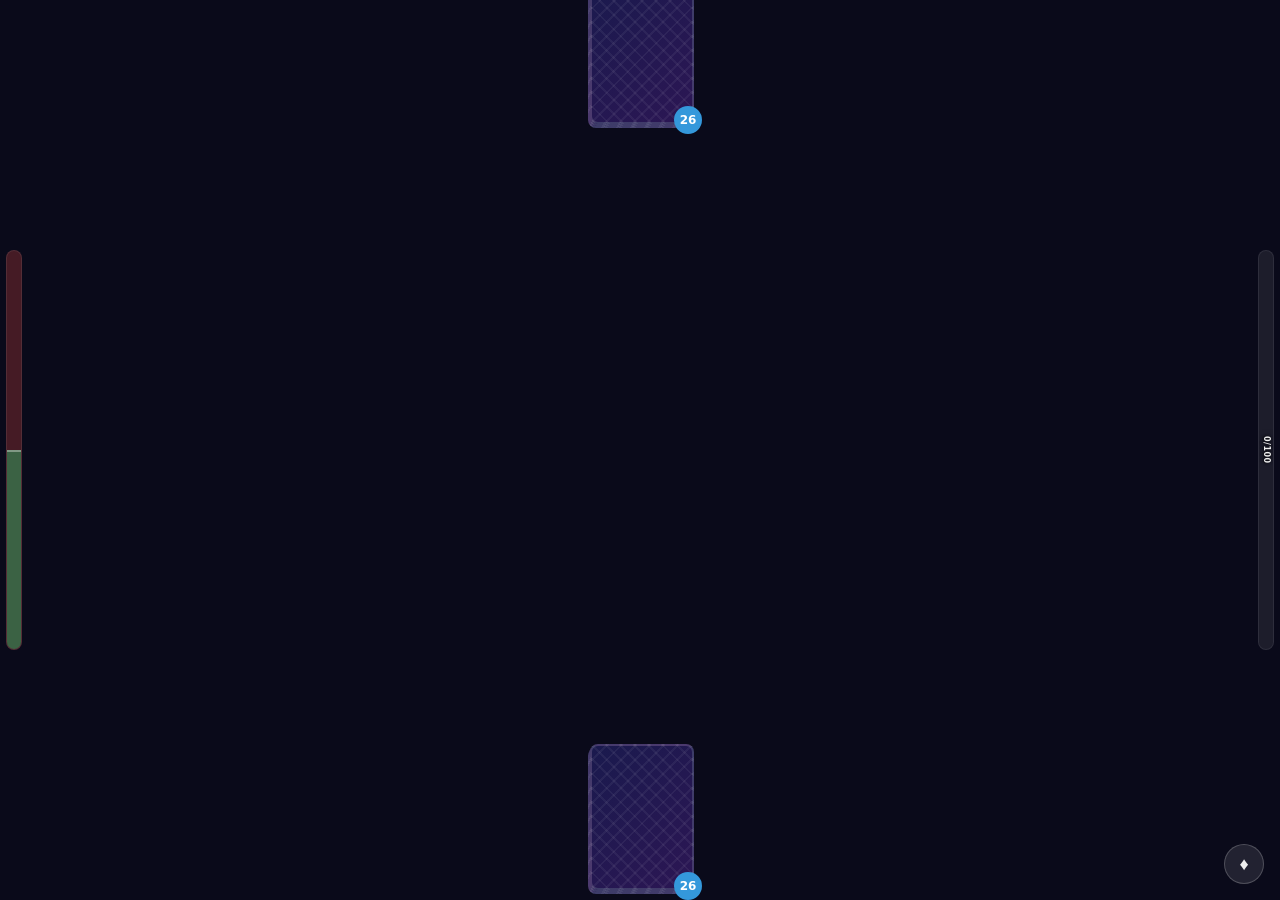
==== index.html @ df43c0c9 "Slash on losing card (stays), remove winner glow Slash now renders as a child of the losing card ele" ====
<!DOCTYPE html>
<html lang="en">
<head>
  <meta charset="UTF-8">
  <meta name="viewport" content="width=device-width, initial-scale=1, user-scalable=no, viewport-fit=cover">
  <meta name="apple-mobile-web-app-capable" content="yes">
  <meta name="theme-color" content="#0a0a1a">
  <title>War</title>
  <link rel="stylesheet" href="war.css?v=13">
</head>
<body>
  <!-- EVAL BAR (card advantage indicator) -->
  <div id="eval-bar" class="eval-bar">
    <div class="eval-bar-mid"></div>
    <div id="eval-bar-fill" class="eval-bar-fill"></div>
  </div>

  <!-- XP BAR (vertical, right side) -->
  <div id="xp-bar-container" class="xp-bar-container">
    <div id="xp-bar-fill" class="xp-bar-fill"></div>
    <span id="xp-bar-label" class="xp-bar-label">XP</span>
  </div>

  <div id="game" class="game">

    <!-- OPPONENT AREA -->
    <div class="player-area opponent-area">
      <div class="deck-zone">
        <div id="opponent-deck" class="deck" data-owner="opponent">
          <div class="deck-stack"></div>
          <span class="deck-count">0</span>
        </div>
      </div>
    </div>

    <!-- BATTLE ZONE -->
    <div id="battle-zone" class="battle-zone">
      <div id="combo-display" class="combo-display hidden"></div>
      <div id="opponent-cards" class="card-row"></div>
      <div id="result-flash" class="result-flash"></div>
      <div id="player-cards" class="card-row"></div>
    </div>

    <!-- PLAYER AREA -->
    <div class="player-area player-area--self">
      <div class="deck-zone">
        <div id="player-deck" class="deck" data-owner="player">
          <div class="deck-stack"></div>
          <span class="deck-count">0</span>
        </div>
      </div>
    </div>

    <!-- ACTIVE UPGRADES -->
    <div id="active-upgrades" class="active-upgrades"></div>
    <div id="badge-tooltip" class="badge-tooltip hidden"></div>

    <!-- UPGRADE CHOICE OVERLAY -->
    <div id="upgrade-overlay" class="overlay hidden">
      <div class="overlay-content">
        <h2>Choose an Upgrade</h2>
        <div id="upgrade-choices" class="upgrade-choices"></div>
        <button id="upgrade-confirm-btn" class="btn btn--disabled" disabled>Confirm</button>
      </div>
    </div>

    <!-- DECK VIEWER MODAL -->
    <div id="deck-overlay" class="overlay hidden">
      <div class="overlay-content">
        <h2>Your Deck</h2>
        <div id="deck-list" class="deck-list"></div>
        <button id="deck-close-btn" class="btn">Close</button>
      </div>
    </div>

    <!-- GAME OVER OVERLAY -->
    <div id="gameover-overlay" class="overlay hidden">
      <div class="overlay-content">
        <h2 id="gameover-message"></h2>
        <div id="gameover-stats" class="gameover-stats"></div>
        <button id="restart-btn" class="btn">Play Again</button>
      </div>
    </div>

    <!-- DECK VIEWER FAB -->
    <button id="deck-fab" class="deck-fab">&#9830;</button>

  </div>

  <script src="https://cdn.jsdelivr.net/npm/gsap@3.12/dist/gsap.min.js"></script>
  <script src="war-simulation.js?v=13"></script>
  <script src="war.js?v=13"></script>
</body>
</html>
---- war.css ----
/* ========== CUSTOM PROPERTIES ========== */
:root {
  --bg: #0a0a1a;
  --card-w: 80px;
  --card-h: 112px;
  --card-radius: 8px;
  --red: #e74c3c;
  --dark-suit: #222;
  --xp-color: #f1c40f;
  --accent: #3498db;
  --text: #eee;
  --font: system-ui, -apple-system, sans-serif;
  --safe-bottom: env(safe-area-inset-bottom, 0px);
}

/* ========== RESET & BASE ========== */
*, *::before, *::after {
  box-sizing: border-box;
  margin: 0;
  padding: 0;
}

html, body {
  height: 100dvh;
  overflow: hidden;
  overscroll-behavior: none;
  background: var(--bg);
  color: var(--text);
  font-family: var(--font);
  -webkit-tap-highlight-color: transparent;
  touch-action: manipulation;
  user-select: none;
}

/* ========== GAME LAYOUT ========== */
.game {
  display: flex;
  flex-direction: column;
  justify-content: space-between;
  max-width: 480px;
  margin: 0 auto;
  height: 100dvh;
  padding: env(safe-area-inset-top, 8px) 12px var(--safe-bottom) 12px;
  position: relative;
}

.player-area {
  flex: 0 0 auto;
  display: flex;
  flex-direction: column;
  align-items: center;
  padding: 2px 0;
}

/* Decks 30% bigger, partially off screen */
.opponent-area {
  margin-top: -20px;
}

.player-area--self {
  margin-bottom: -20px;
}

.battle-zone {
  flex: 1;
  display: flex;
  flex-direction: column;
  justify-content: center;
  align-items: center;
  gap: 16px;
  position: relative;
  min-height: 0;
}

/* ========== DECK ========== */
.deck-zone {
  position: relative;
  display: flex;
  flex-direction: column;
  align-items: center;
  gap: 8px;
}

.deck {
  position: relative;
  width: calc(var(--card-w) * 1.3);
  height: calc(var(--card-h) * 1.3);
  cursor: pointer;
}

.deck-stack {
  position: relative;
  width: 100%;
  height: 100%;
}

.deck-stack .card-back {
  position: absolute;
  top: 0;
  left: 0;
  width: calc(var(--card-w) * 1.3);
  height: calc(var(--card-h) * 1.3);
  border-radius: var(--card-radius);
}

.deck-stack .card-back:nth-child(2) {
  top: -2px;
  left: 1px;
}

.deck-stack .card-back:nth-child(3) {
  top: -4px;
  left: 2px;
}

.deck-count {
  position: absolute;
  bottom: -6px;
  right: -10px;
  background: var(--accent);
  color: #fff;
  border-radius: 50%;
  width: 28px;
  height: 28px;
  display: flex;
  align-items: center;
  justify-content: center;
  font-size: 12px;
  font-weight: 700;
  z-index: 5;
}

.deck.empty .deck-stack {
  opacity: 0.2;
}

/* ========== CARD ========== */
.card {
  width: var(--card-w);
  height: var(--card-h);
  border-radius: var(--card-radius);
  position: absolute;
  transform-origin: center center;
}

.card-front {
  width: 100%;
  height: 100%;
  background: #fff;
  color: var(--dark-suit);
  border: 1px solid #ccc;
  border-radius: var(--card-radius);
  display: flex;
  flex-direction: column;
  padding: 6px;
  position: absolute;
  top: 0;
  left: 0;
}

.card-front .rank {
  font-size: 18px;
  font-weight: 700;
  line-height: 1;
}

.card-front .suit {
  font-size: 32px;
  text-align: center;
  flex: 1;
  display: flex;
  align-items: center;
  justify-content: center;
  line-height: 1;
}

.card-front .rank-bottom {
  font-size: 18px;
  font-weight: 700;
  line-height: 1;
  text-align: right;
  transform: rotate(180deg);
}

.card[data-suit="hearts"] .card-front,
.card[data-suit="diamonds"] .card-front {
  color: var(--red);
}

.card-back {
  width: 100%;
  height: 100%;
  border-radius: var(--card-radius);
  background:
    repeating-linear-gradient(45deg, rgba(255,255,255,.05) 0 2px, transparent 2px 10px),
    repeating-linear-gradient(-45deg, rgba(255,255,255,.05) 0 2px, transparent 2px 10px),
    linear-gradient(135deg, #1a1a4e, #2c1654);
  border: 2px solid rgba(255,255,255,.15);
  position: absolute;
  top: 0;
  left: 0;
}

/* ========== CARD ROW ========== */
.card-row {
  display: flex;
  justify-content: center;
  align-items: center;
  min-height: var(--card-h);
  padding: 0 4px;
  width: 100%;
}

.card-row .card {
  position: relative;
  flex-shrink: 0;
}

.card-row .card + .card {
  margin-left: -36px;
}

/* ========== RESULT FLASH ========== */
.result-flash {
  position: absolute;
  top: 50%;
  left: 50%;
  transform: translate(-50%, -50%);
  font-size: 32px;
  font-weight: 900;
  text-transform: uppercase;
  opacity: 0;
  pointer-events: none;
  z-index: 10;
  white-space: nowrap;
  text-shadow: 0 2px 10px rgba(0,0,0,.5);
}

/* ========== BADGE TOOLTIP ========== */
.badge-tooltip {
  position: fixed;
  bottom: 80px;
  left: 50%;
  transform: translateX(-50%);
  background: rgba(20,20,50,.95);
  color: var(--text);
  padding: 10px 16px;
  border-radius: 10px;
  font-size: 13px;
  line-height: 1.4;
  max-width: 280px;
  text-align: center;
  z-index: 50;
  border: 1px solid rgba(255,255,255,.15);
  pointer-events: none;
}

/* ========== XP BAR (vertical, right side) ========== */
.xp-bar-container {
  position: fixed;
  right: 6px;
  top: 50%;
  transform: translateY(-50%);
  width: 16px;
  height: 60%;
  max-height: 400px;
  background: rgba(255,255,255,.08);
  border-radius: 8px;
  overflow: hidden;
  z-index: 20;
  border: 1px solid rgba(255,255,255,.08);
  display: flex;
  flex-direction: column;
  justify-content: flex-end;
}

.xp-bar-fill {
  width: 100%;
  height: 0%;
  background: linear-gradient(0deg, #f39c12, var(--xp-color));
  transition: height 0.5s ease;
}

.xp-bar-label {
  position: absolute;
  inset: 0;
  display: flex;
  align-items: center;
  justify-content: center;
  writing-mode: vertical-rl;
  text-orientation: mixed;
  font-size: 8px;
  font-weight: 700;
  z-index: 2;
  white-space: nowrap;
  text-shadow: 0 1px 3px rgba(0,0,0,.8), 0 0 6px rgba(0,0,0,.5);
  letter-spacing: 0.5px;
}

.xp-bar-container.flash {
  animation: xp-flash 0.6s ease;
}

@keyframes xp-flash {
  0%, 100% { filter: brightness(1); }
  50% { filter: brightness(1.8); }
}

/* ========== ACTIVE UPGRADES ========== */
.active-upgrades {
  display: flex;
  gap: 6px;
  justify-content: center;
  flex-wrap: wrap;
  padding: 4px 0;
  min-height: 24px;
}

.upgrade-badge {
  font-size: 11px;
  padding: 2px 8px;
  border-radius: 10px;
  background: rgba(255,255,255,.08);
  border: 1px solid rgba(255,255,255,.2);
  white-space: nowrap;
  cursor: pointer;
}

.upgrade-badge--epic {
  border-color: #9b59b6;
  color: #bb8fce;
}

/* ========== COMBO DISPLAY ========== */
.combo-display {
  position: absolute;
  bottom: 4px;
  right: 8px;
  font-size: 22px;
  font-weight: 900;
  color: #f39c12;
  letter-spacing: 1px;
  text-shadow: 0 2px 8px rgba(243,156,18,.5), 0 0 20px rgba(243,156,18,.3);
  z-index: 8;
  pointer-events: none;
}

/* ========== OVERLAYS ========== */
.overlay {
  position: fixed;
  inset: 0;
  background: rgba(0,0,0,.75);
  display: flex;
  align-items: center;
  justify-content: center;
  z-index: 100;
  backdrop-filter: blur(4px);
  -webkit-backdrop-filter: blur(4px);
}

.overlay.hidden {
  display: none;
}

.overlay-content {
  background: linear-gradient(135deg, #1a1a3a, #1e1e44);
  border-radius: 16px;
  padding: 32px 24px;
  text-align: center;
  max-width: 360px;
  width: 90%;
  border: 1px solid rgba(255,255,255,.1);
}

.overlay-content h2 {
  font-size: 22px;
  margin-bottom: 4px;
}

.upgrade-choices {
  display: flex;
  flex-direction: column;
  gap: 12px;
  margin-top: 20px;
}

.upgrade-card {
  padding: 14px;
  border-radius: 10px;
  background: rgba(255,255,255,.05);
  border: 2px solid rgba(255,255,255,.15);
  cursor: pointer;
  text-align: left;
  transition: border-color 0.15s, transform 0.1s;
}

/* Rarity borders */
.upgrade-card--common {
  border-color: rgba(255,255,255,.25);
}

.upgrade-card--rare {
  border-color: #3498db;
  box-shadow: 0 0 10px rgba(52,152,219,.3);
}

.upgrade-card--epic {
  border-color: #9b59b6;
  box-shadow: 0 0 14px rgba(155,89,182,.4);
}

.upgrade-card:hover {
  border-color: var(--accent);
}

.upgrade-card--rare:hover {
  border-color: #5dade2;
  box-shadow: 0 0 16px rgba(52,152,219,.5);
}

.upgrade-card--epic:hover {
  border-color: #bb8fce;
  box-shadow: 0 0 20px rgba(155,89,182,.6);
}

.upgrade-card--selected {
  border-color: var(--xp-color) !important;
  box-shadow: 0 0 16px rgba(241,196,15,.5) !important;
  transform: scale(1.02);
}

.upgrade-card:active {
  transform: scale(0.97);
}

.btn--disabled {
  opacity: 0.3;
  cursor: not-allowed;
}

.upgrade-rarity-tag {
  font-size: 9px;
  font-weight: 800;
  letter-spacing: 1.5px;
  margin-bottom: 4px;
  opacity: 0.5;
}

.upgrade-card--rare .upgrade-rarity-tag {
  color: #3498db;
  opacity: 1;
}

.upgrade-card--epic .upgrade-rarity-tag {
  color: #9b59b6;
  opacity: 1;
}

.upgrade-card h3 {
  font-size: 15px;
  margin-bottom: 4px;
}

.upgrade-card p {
  font-size: 12px;
  opacity: 0.6;
  line-height: 1.3;
}

.btn {
  padding: 14px 36px;
  border: none;
  border-radius: 12px;
  background: var(--accent);
  color: #fff;
  font-size: 16px;
  font-weight: 700;
  cursor: pointer;
  margin-top: 20px;
  transition: transform 0.1s;
}

.btn:active {
  transform: scale(0.96);
}

/* ========== EVAL BAR (card advantage) ========== */
.eval-bar {
  position: fixed;
  left: 6px;
  top: 50%;
  transform: translateY(-50%);
  width: 16px;
  height: 60%;
  max-height: 400px;
  background: rgba(180,60,60,.35);
  border-radius: 8px;
  overflow: hidden;
  z-index: 20;
  border: 1px solid rgba(255,255,255,.08);
  display: flex;
  flex-direction: column;
  justify-content: flex-end;
}

.eval-bar-fill {
  width: 100%;
  height: 50%;
  background: rgba(46,204,113,.4);
  transition: height 0.5s ease;
}

.eval-bar-mid {
  position: absolute;
  left: 0;
  right: 0;
  top: 50%;
  height: 2px;
  background: rgba(255,255,255,.35);
  z-index: 1;
  pointer-events: none;
}

.eval-bar-popup {
  position: fixed;
  font-size: 11px;
  font-weight: 800;
  white-space: nowrap;
  pointer-events: none;
  z-index: 21;
  text-shadow: 0 1px 3px rgba(0,0,0,.6);
}

/* ========== BATTLE SLASH ========== */
.battle-slash {
  position: absolute;
  top: 50%;
  left: -10%;
  width: 120%;
  height: 3px;
  background: linear-gradient(90deg, transparent 0%, rgba(231,76,60,.9) 20%, #fff 50%, rgba(231,76,60,.9) 80%, transparent 100%);
  transform: translateY(-50%) rotate(-25deg);
  transform-origin: center center;
  z-index: 15;
  pointer-events: none;
  border-radius: 2px;
  box-shadow: 0 0 12px 4px rgba(231,76,60,.5), 0 0 30px 2px rgba(255,255,255,.3);
}

/* ========== CARD BOOST BADGE ========== */
.card-boost-badge {
  position: absolute;
  top: -8px;
  right: -8px;
  background: #2ecc71;
  color: #fff;
  font-size: 11px;
  font-weight: 800;
  padding: 2px 6px;
  border-radius: 8px;
  z-index: 10;
  box-shadow: 0 2px 6px rgba(0,0,0,.4);
  pointer-events: none;
}

/* ========== XP POPUP ========== */
.xp-popup {
  position: fixed;
  transform: translateX(-50%);
  color: var(--xp-color);
  font-size: 16px;
  font-weight: 800;
  white-space: nowrap;
  pointer-events: none;
  z-index: 50;
  text-shadow: 0 1px 4px rgba(0,0,0,.8), 0 0 8px rgba(241,196,15,.4);
}

/* ========== COMBO RING ========== */
.combo-ring {
  position: fixed;
  width: 40px;
  height: 40px;
  border-radius: 50%;
  border: 3px solid #f39c12;
  transform: translate(-50%, -50%);
  pointer-events: none;
  z-index: 7;
}

/* ========== DECK VIEWER FAB ========== */
.deck-fab {
  position: fixed;
  bottom: 16px;
  right: 16px;
  width: 40px;
  height: 40px;
  border-radius: 50%;
  background: rgba(255,255,255,.1);
  border: 1px solid rgba(255,255,255,.2);
  color: var(--text);
  font-size: 18px;
  cursor: pointer;
  z-index: 30;
  display: flex;
  align-items: center;
  justify-content: center;
  transition: background 0.15s;
}

.deck-fab:active {
  background: rgba(255,255,255,.2);
}

/* ========== DECK LIST ========== */
.deck-list {
  margin-top: 16px;
  display: flex;
  flex-direction: column;
  gap: 4px;
  text-align: left;
}

.deck-row {
  display: flex;
  align-items: center;
  gap: 8px;
  padding: 5px 10px;
  background: rgba(255,255,255,.04);
  border-radius: 6px;
  font-size: 14px;
  font-weight: 600;
}

.deck-row-rank {
  width: 24px;
  text-align: center;
  font-size: 16px;
  font-weight: 800;
}

.deck-row-boost {
  font-size: 13px;
  font-weight: 800;
  margin-left: auto;
}

.deck-row-boost--zero {
  color: rgba(255,255,255,.25);
}

.deck-row-boost--active {
  color: #2ecc71;
}

/* ========== GAME OVER STATS ========== */
.gameover-stats {
  margin-top: 16px;
  text-align: left;
  display: grid;
  grid-template-columns: 1fr 1fr;
  gap: 6px;
}

.stat-item {
  padding: 8px 10px;
  background: rgba(255,255,255,.04);
  border-radius: 8px;
  font-size: 12px;
}

.stat-value {
  font-size: 20px;
  font-weight: 800;
  display: block;
  margin-bottom: 2px;
}

.stat-label {
  opacity: 0.5;
  font-size: 10px;
  text-transform: uppercase;
  letter-spacing: 0.5px;
}

/* ========== UTILITY ========== */
.hidden {
  display: none !important;
}
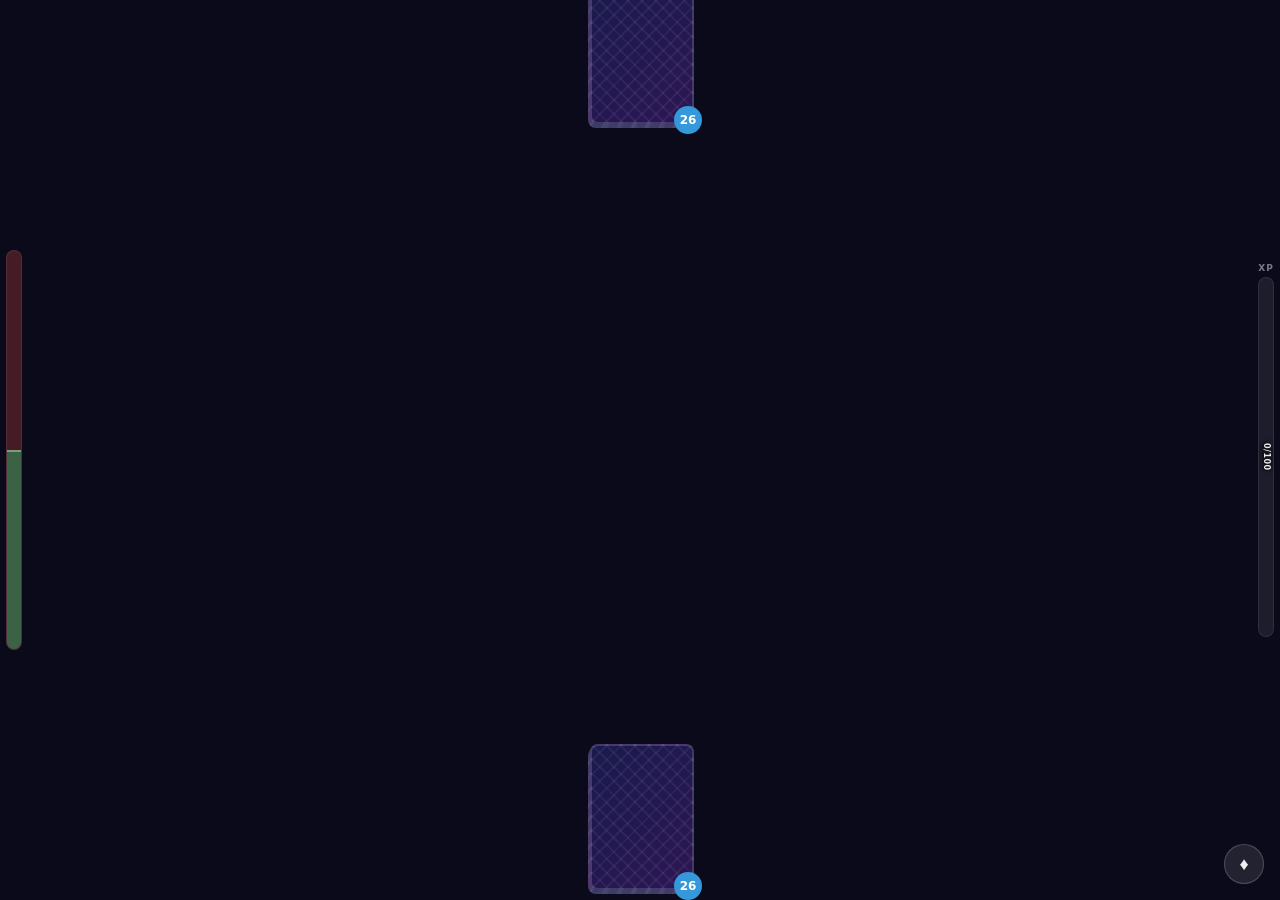
==== commit 9a962536: "Move combo under XP bar, add XP title, combo changes bar color - "XP" label above the vertical bar -" ====
--- a/index.html
+++ b/index.html
@@ -6,7 +6,7 @@
   <meta name="apple-mobile-web-app-capable" content="yes">
   <meta name="theme-color" content="#0a0a1a">
   <title>War</title>
-  <link rel="stylesheet" href="war.css?v=13">
+  <link rel="stylesheet" href="war.css?v=15">
 </head>
 <body>
   <!-- EVAL BAR (card advantage indicator) -->
@@ -16,9 +16,13 @@
   </div>
 
   <!-- XP BAR (vertical, right side) -->
-  <div id="xp-bar-container" class="xp-bar-container">
-    <div id="xp-bar-fill" class="xp-bar-fill"></div>
-    <span id="xp-bar-label" class="xp-bar-label">XP</span>
+  <div class="xp-bar-wrapper">
+    <div class="xp-bar-title">XP</div>
+    <div id="xp-bar-container" class="xp-bar-container">
+      <div id="xp-bar-fill" class="xp-bar-fill"></div>
+      <span id="xp-bar-label" class="xp-bar-label"></span>
+    </div>
+    <div id="combo-display" class="combo-display hidden"></div>
   </div>
 
   <div id="game" class="game">
@@ -35,7 +39,6 @@
 
     <!-- BATTLE ZONE -->
     <div id="battle-zone" class="battle-zone">
-      <div id="combo-display" class="combo-display hidden"></div>
       <div id="opponent-cards" class="card-row"></div>
       <div id="result-flash" class="result-flash"></div>
       <div id="player-cards" class="card-row"></div>
@@ -88,7 +91,7 @@
   </div>
 
   <script src="https://cdn.jsdelivr.net/npm/gsap@3.12/dist/gsap.min.js"></script>
-  <script src="war-simulation.js?v=13"></script>
-  <script src="war.js?v=13"></script>
+  <script src="war-simulation.js?v=15"></script>
+  <script src="war.js?v=15"></script>
 </body>
 </html>
--- a/war.css
+++ b/war.css
@@ -256,29 +256,54 @@
 }
 
 /* ========== XP BAR (vertical, right side) ========== */
-.xp-bar-container {
+.xp-bar-wrapper {
   position: fixed;
   right: 6px;
   top: 50%;
   transform: translateY(-50%);
+  display: flex;
+  flex-direction: column;
+  align-items: center;
+  gap: 4px;
+  z-index: 20;
+}
+
+.xp-bar-title {
+  font-size: 9px;
+  font-weight: 800;
+  letter-spacing: 1px;
+  opacity: 0.5;
+}
+
+.xp-bar-container {
   width: 16px;
-  height: 60%;
-  max-height: 400px;
+  height: 55vh;
+  max-height: 360px;
   background: rgba(255,255,255,.08);
   border-radius: 8px;
   overflow: hidden;
-  z-index: 20;
   border: 1px solid rgba(255,255,255,.08);
   display: flex;
   flex-direction: column;
   justify-content: flex-end;
+  position: relative;
+  transition: border-color 0.3s;
+}
+
+.xp-bar-container.combo-active {
+  border-color: rgba(243,156,18,.5);
+  box-shadow: 0 0 10px rgba(243,156,18,.2);
 }
 
 .xp-bar-fill {
   width: 100%;
   height: 0%;
   background: linear-gradient(0deg, #f39c12, var(--xp-color));
-  transition: height 0.5s ease;
+  transition: height 0.5s ease, background 0.3s;
+}
+
+.xp-bar-container.combo-active .xp-bar-fill {
+  background: linear-gradient(0deg, #e67e22, #f39c12);
 }
 
 .xp-bar-label {
@@ -333,16 +358,12 @@
 
 /* ========== COMBO DISPLAY ========== */
 .combo-display {
-  position: absolute;
-  bottom: 4px;
-  right: 8px;
-  font-size: 22px;
+  font-size: 14px;
   font-weight: 900;
   color: #f39c12;
-  letter-spacing: 1px;
-  text-shadow: 0 2px 8px rgba(243,156,18,.5), 0 0 20px rgba(243,156,18,.3);
-  z-index: 8;
-  pointer-events: none;
+  text-shadow: 0 1px 6px rgba(243,156,18,.5);
+  pointer-events: none;
+  white-space: nowrap;
 }
 
 /* ========== OVERLAYS ========== */
@@ -535,8 +556,8 @@
 .battle-slash {
   position: absolute;
   top: 50%;
-  left: -10%;
-  width: 120%;
+  left: -20%;
+  width: 140%;
   height: 3px;
   background: linear-gradient(90deg, transparent 0%, rgba(231,76,60,.9) 20%, #fff 50%, rgba(231,76,60,.9) 80%, transparent 100%);
   transform: translateY(-50%) rotate(-25deg);
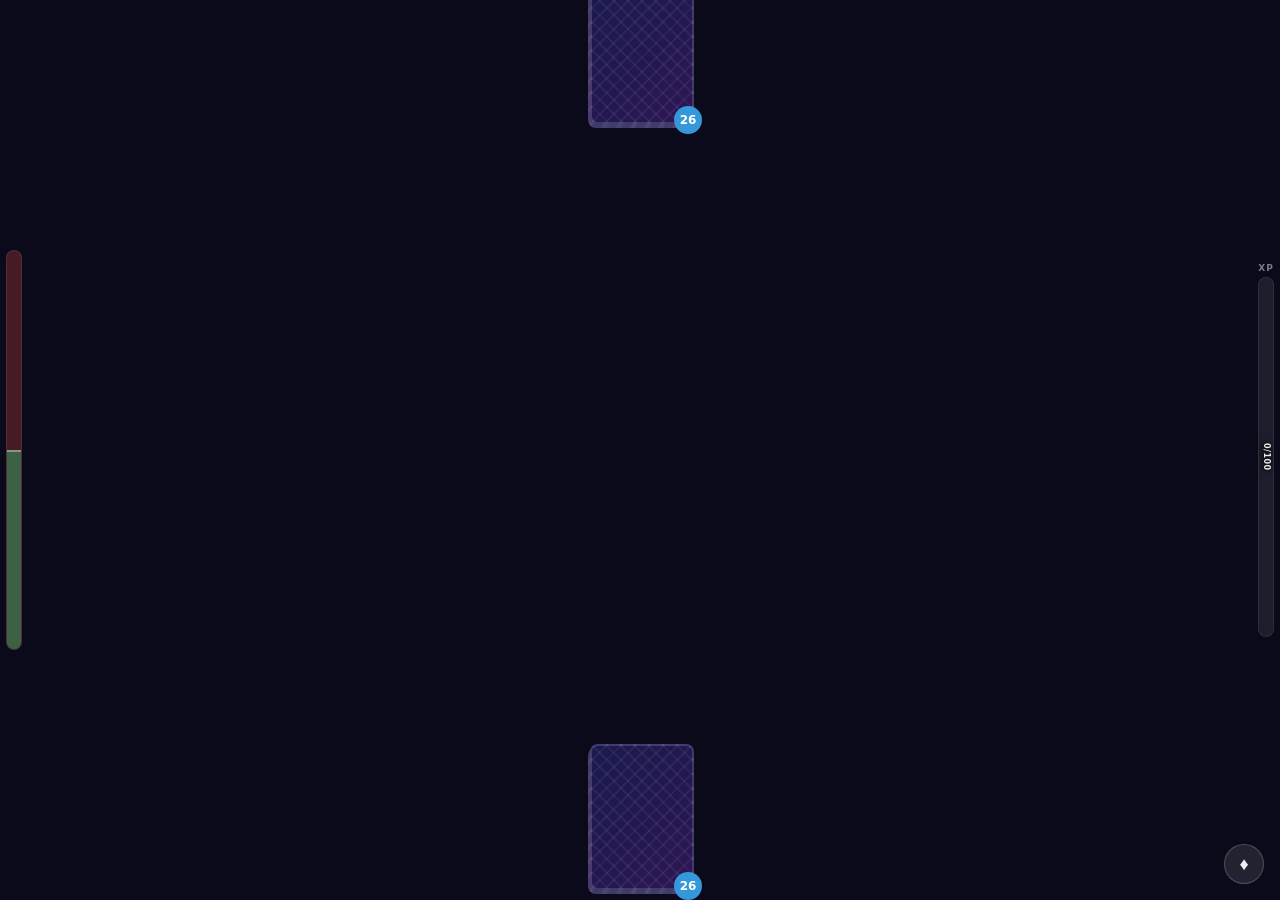
==== commit 68d92655: "Add noir theme and theme switcher system Theme infrastructure: - All hardcoded colors moved to CSS c" ====
--- a/index.html
+++ b/index.html
@@ -6,7 +6,7 @@
   <meta name="apple-mobile-web-app-capable" content="yes">
   <meta name="theme-color" content="#0a0a1a">
   <title>War</title>
-  <link rel="stylesheet" href="war.css?v=15">
+  <link rel="stylesheet" href="war.css?v=16">
 </head>
 <body>
   <!-- EVAL BAR (card advantage indicator) -->
@@ -91,7 +91,7 @@
   </div>
 
   <script src="https://cdn.jsdelivr.net/npm/gsap@3.12/dist/gsap.min.js"></script>
-  <script src="war-simulation.js?v=15"></script>
-  <script src="war.js?v=15"></script>
+  <script src="war-simulation.js?v=16"></script>
+  <script src="war.js?v=16"></script>
 </body>
 </html>
--- a/war.css
+++ b/war.css
@@ -11,6 +11,54 @@
   --text: #eee;
   --font: system-ui, -apple-system, sans-serif;
   --safe-bottom: env(safe-area-inset-bottom, 0px);
+
+  /* Themed colors */
+  --card-back-bg: linear-gradient(135deg, #1a1a4e, #2c1654);
+  --card-back-pattern: rgba(255,255,255,.05);
+  --card-back-border: rgba(255,255,255,.15);
+  --card-front-bg: #fff;
+  --card-front-border: #ccc;
+  --overlay-bg: linear-gradient(135deg, #1a1a3a, #1e1e44);
+  --overlay-border: rgba(255,255,255,.1);
+  --win-color: #2ecc71;
+  --lose-color: #e74c3c;
+  --combo-color: #f39c12;
+  --combo-color-dark: #e67e22;
+  --slash-color: rgba(231,76,60,.9);
+  --slash-glow: rgba(231,76,60,.5);
+  --slash-core: #fff;
+  --eval-player: rgba(46,204,113,.4);
+  --eval-opponent: rgba(180,60,60,.35);
+  --boost-badge: #2ecc71;
+  --epic-color: #9b59b6;
+}
+
+/* ========== NOIR THEME ========== */
+[data-theme="noir"] {
+  --bg: #0a0a0a;
+  --text: #d0d0d0;
+  --accent: #888;
+  --red: #c0392b;
+  --dark-suit: #333;
+  --xp-color: #ccc;
+  --card-back-bg: linear-gradient(135deg, #1a1a1a, #222);
+  --card-back-pattern: rgba(255,255,255,.03);
+  --card-back-border: rgba(255,255,255,.1);
+  --card-front-bg: #f5f5f0;
+  --card-front-border: #999;
+  --overlay-bg: linear-gradient(135deg, #111, #1a1a1a);
+  --overlay-border: rgba(255,255,255,.06);
+  --win-color: #eee;
+  --lose-color: #555;
+  --combo-color: #ddd;
+  --combo-color-dark: #bbb;
+  --slash-color: rgba(255,255,255,.95);
+  --slash-glow: rgba(255,255,255,.3);
+  --slash-core: #fff;
+  --eval-player: rgba(220,220,220,.35);
+  --eval-opponent: rgba(80,80,80,.35);
+  --boost-badge: #eee;
+  --epic-color: #888;
 }
 
 /* ========== RESET & BASE ========== */
@@ -146,9 +194,9 @@
 .card-front {
   width: 100%;
   height: 100%;
-  background: #fff;
+  background: var(--card-front-bg);
   color: var(--dark-suit);
-  border: 1px solid #ccc;
+  border: 1px solid var(--card-front-border);
   border-radius: var(--card-radius);
   display: flex;
   flex-direction: column;
@@ -192,10 +240,10 @@
   height: 100%;
   border-radius: var(--card-radius);
   background:
-    repeating-linear-gradient(45deg, rgba(255,255,255,.05) 0 2px, transparent 2px 10px),
-    repeating-linear-gradient(-45deg, rgba(255,255,255,.05) 0 2px, transparent 2px 10px),
-    linear-gradient(135deg, #1a1a4e, #2c1654);
-  border: 2px solid rgba(255,255,255,.15);
+    repeating-linear-gradient(45deg, var(--card-back-pattern) 0 2px, transparent 2px 10px),
+    repeating-linear-gradient(-45deg, var(--card-back-pattern) 0 2px, transparent 2px 10px),
+    var(--card-back-bg);
+  border: 2px solid var(--card-back-border);
   position: absolute;
   top: 0;
   left: 0;
@@ -291,7 +339,7 @@
 }
 
 .xp-bar-container.combo-active {
-  border-color: rgba(243,156,18,.5);
+  border-color: var(--combo-color);
   box-shadow: 0 0 10px rgba(243,156,18,.2);
 }
 
@@ -303,7 +351,7 @@
 }
 
 .xp-bar-container.combo-active .xp-bar-fill {
-  background: linear-gradient(0deg, #e67e22, #f39c12);
+  background: linear-gradient(0deg, var(--combo-color-dark), var(--combo-color));
 }
 
 .xp-bar-label {
@@ -352,16 +400,16 @@
 }
 
 .upgrade-badge--epic {
-  border-color: #9b59b6;
-  color: #bb8fce;
+  border-color: var(--epic-color);
+  color: var(--epic-color);
 }
 
 /* ========== COMBO DISPLAY ========== */
 .combo-display {
   font-size: 14px;
   font-weight: 900;
-  color: #f39c12;
-  text-shadow: 0 1px 6px rgba(243,156,18,.5);
+  color: var(--combo-color);
+  text-shadow: 0 1px 6px rgba(243,156,18,.4);
   pointer-events: none;
   white-space: nowrap;
 }
@@ -384,13 +432,13 @@
 }
 
 .overlay-content {
-  background: linear-gradient(135deg, #1a1a3a, #1e1e44);
+  background: var(--overlay-bg);
   border-radius: 16px;
   padding: 32px 24px;
   text-align: center;
   max-width: 360px;
   width: 90%;
-  border: 1px solid rgba(255,255,255,.1);
+  border: 1px solid var(--overlay-border);
 }
 
 .overlay-content h2 {
@@ -514,7 +562,7 @@
   width: 16px;
   height: 60%;
   max-height: 400px;
-  background: rgba(180,60,60,.35);
+  background: var(--eval-opponent);
   border-radius: 8px;
   overflow: hidden;
   z-index: 20;
@@ -527,7 +575,7 @@
 .eval-bar-fill {
   width: 100%;
   height: 50%;
-  background: rgba(46,204,113,.4);
+  background: var(--eval-player);
   transition: height 0.5s ease;
 }
 
@@ -559,13 +607,13 @@
   left: -20%;
   width: 140%;
   height: 3px;
-  background: linear-gradient(90deg, transparent 0%, rgba(231,76,60,.9) 20%, #fff 50%, rgba(231,76,60,.9) 80%, transparent 100%);
+  background: linear-gradient(90deg, transparent 0%, var(--slash-color) 20%, var(--slash-core) 50%, var(--slash-color) 80%, transparent 100%);
   transform: translateY(-50%) rotate(-25deg);
   transform-origin: center center;
   z-index: 15;
   pointer-events: none;
   border-radius: 2px;
-  box-shadow: 0 0 12px 4px rgba(231,76,60,.5), 0 0 30px 2px rgba(255,255,255,.3);
+  box-shadow: 0 0 12px 4px var(--slash-glow), 0 0 30px 2px rgba(255,255,255,.3);
 }
 
 /* ========== CARD BOOST BADGE ========== */
@@ -573,7 +621,7 @@
   position: absolute;
   top: -8px;
   right: -8px;
-  background: #2ecc71;
+  background: var(--boost-badge);
   color: #fff;
   font-size: 11px;
   font-weight: 800;
@@ -603,7 +651,7 @@
   width: 40px;
   height: 40px;
   border-radius: 50%;
-  border: 3px solid #f39c12;
+  border: 3px solid var(--combo-color);
   transform: translate(-50%, -50%);
   pointer-events: none;
   z-index: 7;
@@ -671,8 +719,40 @@
 }
 
 .deck-row-boost--active {
-  color: #2ecc71;
-}
+  color: var(--boost-badge);
+}
+
+/* ========== THEME SWITCHER ========== */
+.theme-switcher {
+  margin-top: 16px;
+  padding-top: 12px;
+  border-top: 1px solid rgba(255,255,255,.08);
+  display: flex;
+  align-items: center;
+  justify-content: center;
+  gap: 8px;
+}
+
+.theme-switcher-label {
+  font-size: 10px;
+  opacity: 0.4;
+  text-transform: uppercase;
+  letter-spacing: 1px;
+}
+
+.theme-btn {
+  width: 28px;
+  height: 28px;
+  border-radius: 50%;
+  border: 2px solid rgba(255,255,255,.15);
+  cursor: pointer;
+  transition: border-color 0.15s;
+}
+
+.theme-btn:active { transform: scale(0.9); }
+.theme-btn.active { border-color: var(--text); }
+.theme-btn--default { background: linear-gradient(135deg, #1a1a4e, #2c1654); }
+.theme-btn--noir { background: linear-gradient(135deg, #111, #222); }
 
 /* ========== GAME OVER STATS ========== */
 .gameover-stats {
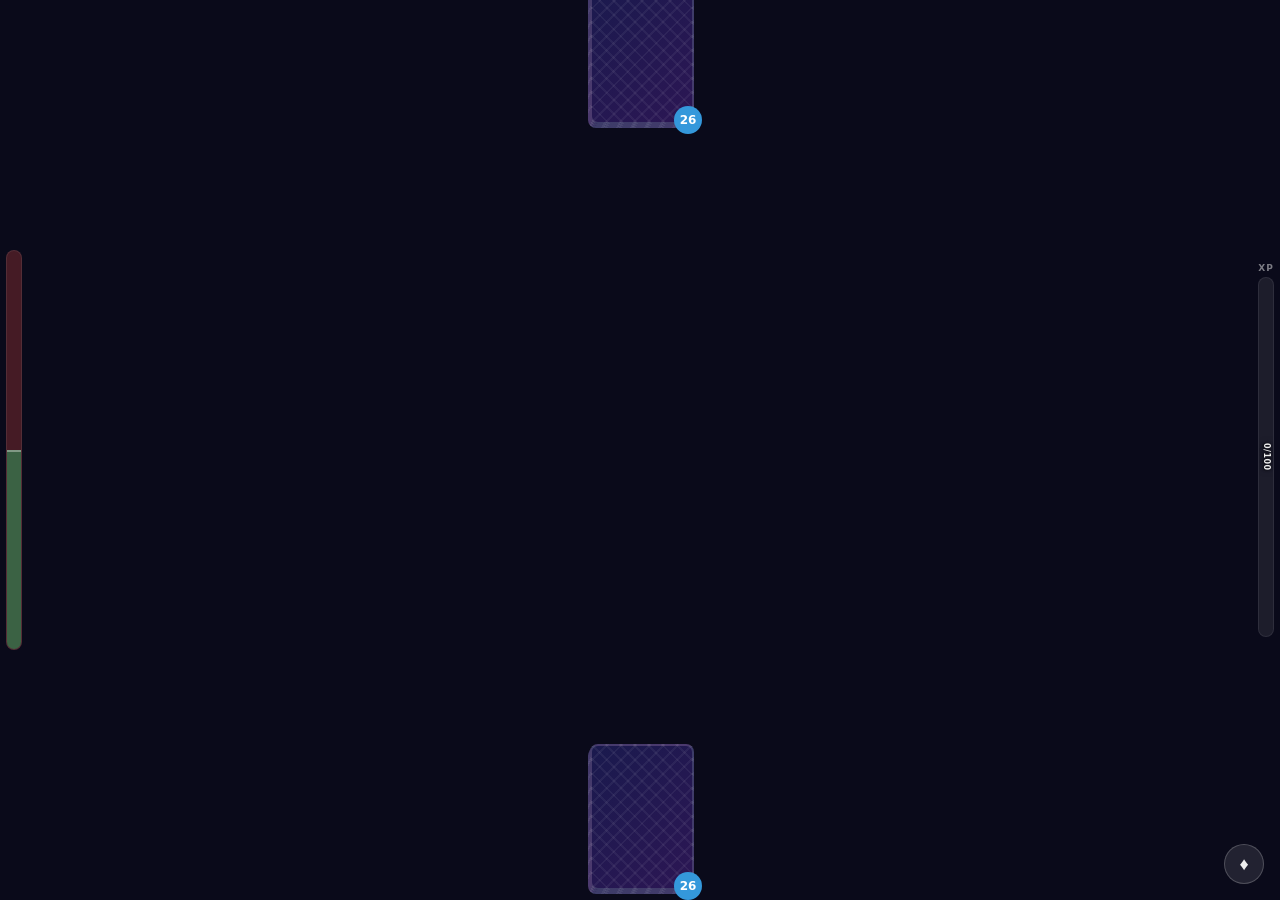
==== commit 6891a43b: "Redesign card faces with 4-corner layout Cards now show: - Top-left / bottom-right: full card name (" ====
--- a/index.html
+++ b/index.html
@@ -6,7 +6,7 @@
   <meta name="apple-mobile-web-app-capable" content="yes">
   <meta name="theme-color" content="#0a0a1a">
   <title>War</title>
-  <link rel="stylesheet" href="war.css?v=16">
+  <link rel="stylesheet" href="war.css?v=18">
 </head>
 <body>
   <!-- EVAL BAR (card advantage indicator) -->
@@ -91,7 +91,7 @@
   </div>
 
   <script src="https://cdn.jsdelivr.net/npm/gsap@3.12/dist/gsap.min.js"></script>
-  <script src="war-simulation.js?v=16"></script>
-  <script src="war.js?v=16"></script>
+  <script src="war-simulation.js?v=18"></script>
+  <script src="war.js?v=18"></script>
 </body>
 </html>
--- a/war.css
+++ b/war.css
@@ -200,34 +200,52 @@
   border-radius: var(--card-radius);
   display: flex;
   flex-direction: column;
-  padding: 6px;
+  padding: 4px 5px;
   position: absolute;
   top: 0;
   left: 0;
-}
-
-.card-front .rank {
-  font-size: 18px;
+  overflow: hidden;
+}
+
+/* Corner rows: name on one side, value on the other */
+.card-corner {
+  display: flex;
+  justify-content: space-between;
+  align-items: baseline;
+  line-height: 1;
+  gap: 2px;
+}
+.card-corner--bot {
+  transform: rotate(180deg);
+}
+.card-name {
+  font-size: 10px;
   font-weight: 700;
-  line-height: 1;
+  white-space: nowrap;
+  overflow: hidden;
+  text-overflow: ellipsis;
+  min-width: 0;
+}
+.card-val {
+  font-size: 11px;
+  font-weight: 800;
+  flex-shrink: 0;
+  white-space: nowrap;
+}
+.card-mod {
+  color: var(--boost-badge);
+  font-size: 9px;
+  font-weight: 800;
 }
 
 .card-front .suit {
-  font-size: 32px;
+  font-size: 28px;
   text-align: center;
   flex: 1;
   display: flex;
   align-items: center;
   justify-content: center;
   line-height: 1;
-}
-
-.card-front .rank-bottom {
-  font-size: 18px;
-  font-weight: 700;
-  line-height: 1;
-  text-align: right;
-  transform: rotate(180deg);
 }
 
 .card[data-suit="hearts"] .card-front,
@@ -754,6 +772,23 @@
 .theme-btn--default { background: linear-gradient(135deg, #1a1a4e, #2c1654); }
 .theme-btn--noir { background: linear-gradient(135deg, #111, #222); }
 
+.deck-switch-btn {
+  padding: 4px 12px;
+  border-radius: 12px;
+  border: 1px solid rgba(255,255,255,.15);
+  background: rgba(255,255,255,.05);
+  color: var(--text);
+  font-size: 11px;
+  font-weight: 700;
+  cursor: pointer;
+  transition: border-color 0.15s;
+}
+.deck-switch-btn.active {
+  border-color: var(--accent);
+  background: rgba(255,255,255,.1);
+}
+.deck-switch-btn:active { transform: scale(0.95); }
+
 /* ========== GAME OVER STATS ========== */
 .gameover-stats {
   margin-top: 16px;
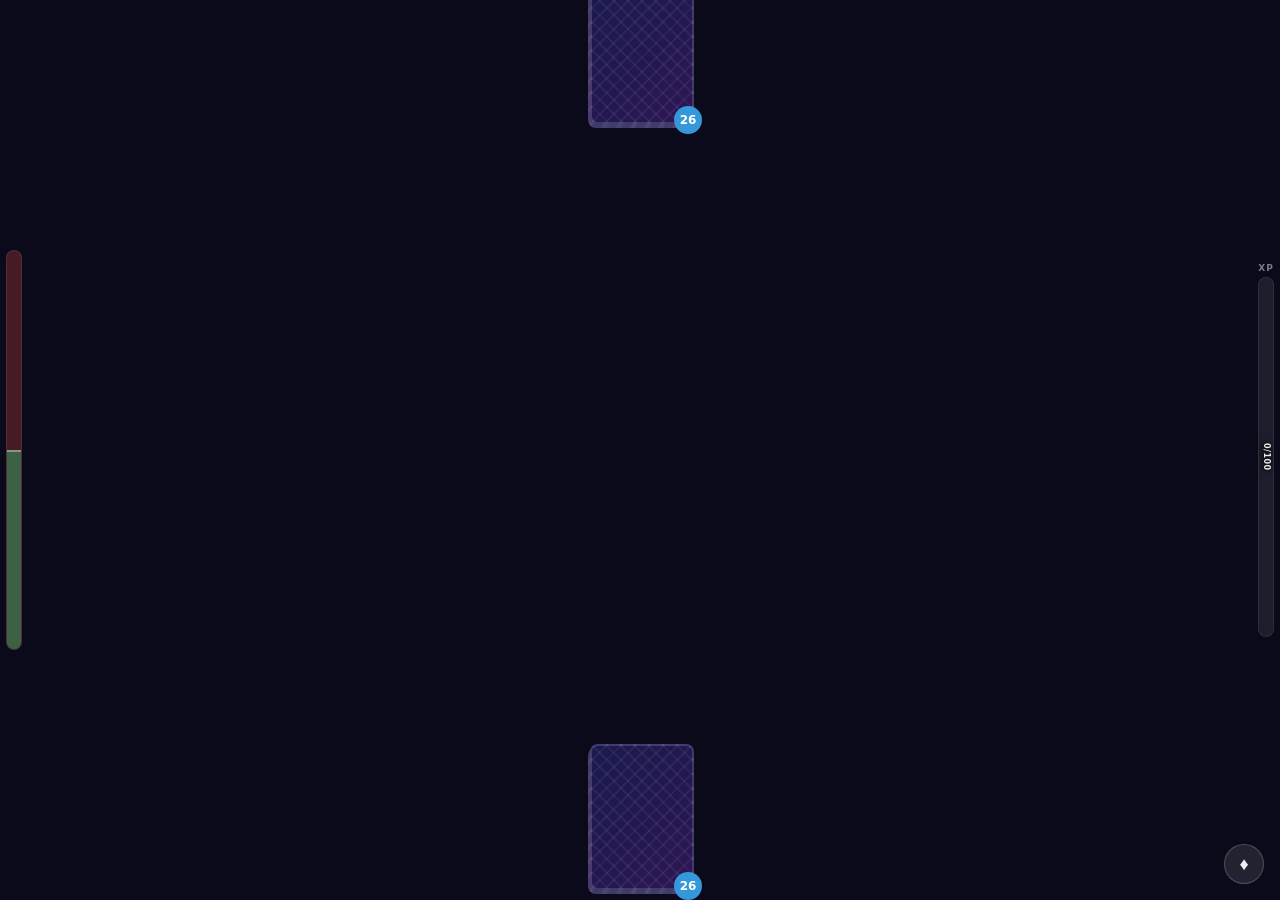
==== commit 333d2351: "Swap card corner positions: value top-left, name top-right https://claude.ai/code/session_017ttqZoER" ====
--- a/index.html
+++ b/index.html
@@ -6,7 +6,7 @@
   <meta name="apple-mobile-web-app-capable" content="yes">
   <meta name="theme-color" content="#0a0a1a">
   <title>War</title>
-  <link rel="stylesheet" href="war.css?v=18">
+  <link rel="stylesheet" href="war.css?v=19">
 </head>
 <body>
   <!-- EVAL BAR (card advantage indicator) -->
@@ -91,7 +91,7 @@
   </div>
 
   <script src="https://cdn.jsdelivr.net/npm/gsap@3.12/dist/gsap.min.js"></script>
-  <script src="war-simulation.js?v=18"></script>
-  <script src="war.js?v=18"></script>
+  <script src="war-simulation.js?v=19"></script>
+  <script src="war.js?v=19"></script>
 </body>
 </html>
